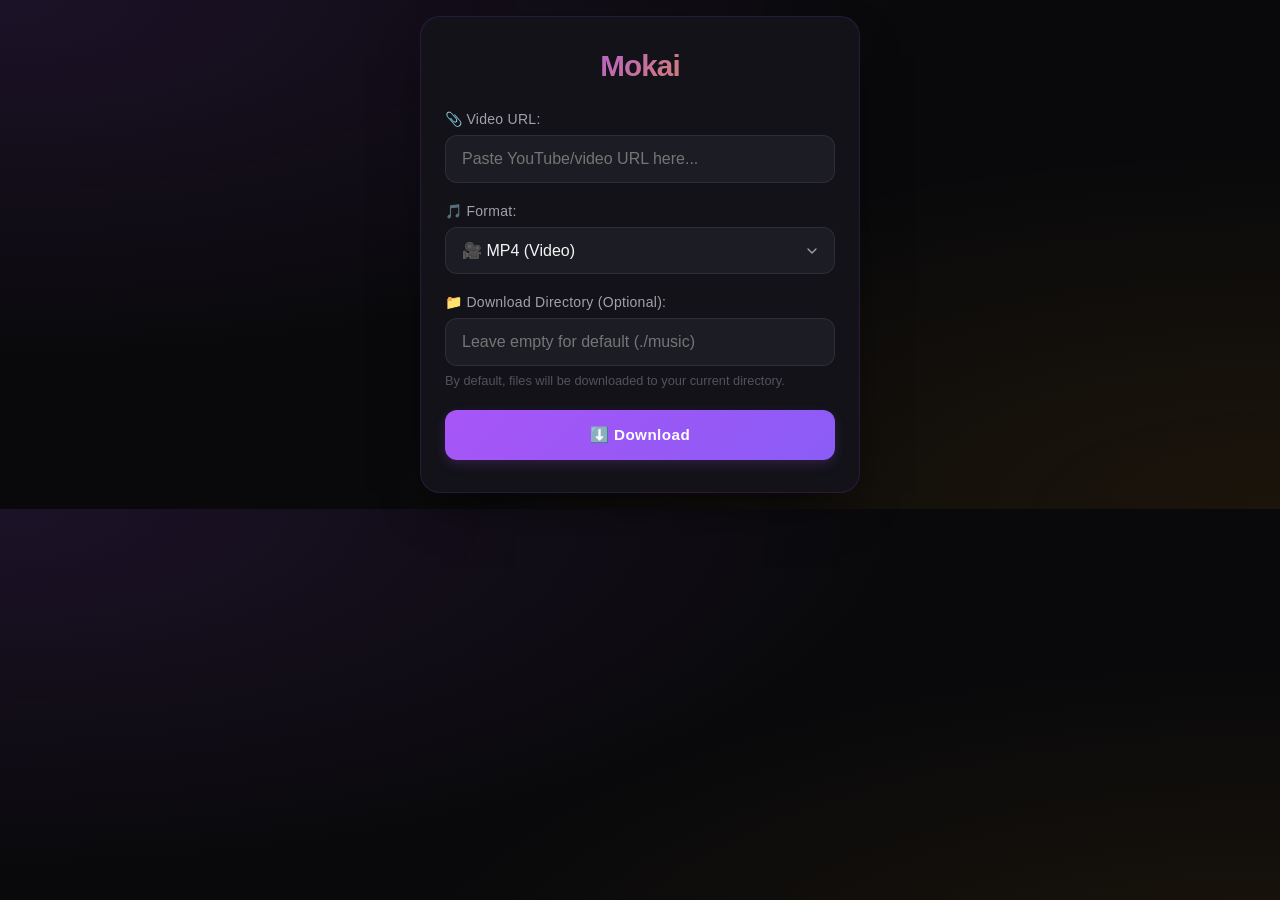
==== server/index.html @ e594b479 "Updates" ====
<!doctype html>
<html lang="en">
    <head>
        <meta charset="UTF-8" />
        <meta name="darkreader-lock" />
        <meta name="viewport" content="width=device-width, initial-scale=1.0" />
        <title>Mokai</title>
        <link rel="icon" href="/Mokai.png" />
        <link rel="stylesheet" href="style.css" />
    </head>
    <body>
        <div class="container">
            <h1>Mokai</h1>
            <form id="download-form">
                <div class="form-group">
                    <label for="url">📎 Video URL:</label>
                    <input
                        type="text"
                        id="url"
                        name="url"
                        placeholder="Paste YouTube/video URL here..."
                        required
                    />
                </div>
                <div class="form-group">
                    <label for="format">🎵 Format:</label>
                    <select id="format" name="format">
                        <option value="mp4">🎥 MP4 (Video)</option>
                        <option value="mp3">🎵 MP3 (Audio Only)</option>
                    </select>
                </div>
                <div class="form-group">
                    <label for="custom-path"
                        >📁 Download Directory (Optional):</label
                    >
                    <input
                        type="text"
                        id="custom-path"
                        name="custom-path"
                        placeholder="Leave empty for default (./music)"
                    />
                    <div class="path-hint">
                        By default, files will be downloaded to your current
                        directory.
                    </div>
                </div>
                <button type="submit" class="download-btn">⬇️ Download</button>
            </form>
        </div>

        <!-- Progress Modal Overlay Screen -->
        <div id="popup" class="modal-overlay hidden">
            <div id="popup-content" class="modal-card">
                <div class="loader"></div>
                <p id="progress-text">Starting download...</p>
                <div class="progress-container">
                    <progress id="progress-bar" value="0" max="100"></progress>
                </div>
                <div id="progress-details" class="progress-details"></div>
            </div>
        </div>

        <script>
            const downloadForm = document.getElementById("download-form");
            const popup = document.getElementById("popup");

            const progressBar = document.getElementById("progress-bar");
            const progressText = document.getElementById("progress-text");
            const progressDetails = document.getElementById("progress-details");
            const urlInput = document.getElementById("url");

            // Utility to handle modal toggle visibility states safely
            function toggleModal(modal, show) {
                if (show) {
                    modal.classList.remove("hidden");
                    modal.style.display = "flex";
                } else {
                    modal.style.display = "none";
                    modal.classList.add("hidden");
                }
            }

            // Active Downloader Pipeline
            downloadForm.addEventListener("submit", (e) => {
                e.preventDefault();

                const url = urlInput.value.trim();
                const format = document.getElementById("format").value;
                const customPath = document
                    .getElementById("custom-path")
                    .value.trim();
                const downloadId =
                    Math.random().toString(36).substr(2, 9) +
                    Date.now().toString(36);

                // Prepare interactive UI status elements
                toggleModal(popup, true);
                progressText.textContent = "Starting download...";
                progressText.className = "";
                progressBar.value = 0;
                progressDetails.textContent = "";

                // Dispatch Payload Execution Requests
                fetch("/download", {
                    method: "POST",
                    headers: { "Content-Type": "application/json" },
                    body: JSON.stringify({
                        url: url,
                        format: format,
                        download_id: downloadId,
                        custom_path: customPath || null,
                    }),
                }).catch((err) => {
                    console.error("Download request failed:", err);
                    progressText.textContent = "Failed to start download";
                    progressText.className = "error";
                    setTimeout(() => toggleModal(popup, false), 3000);
                });

                // Long-Polling Dynamic Progress Status Loop
                let finished = false;
                const interval = setInterval(() => {
                    fetch(`/progress?download_id=${downloadId}`)
                        .then((r) => r.json())
                        .then((data) => {
                            progressBar.value = data.progress || 0;

                            switch (data.status) {
                                case "starting":
                                    progressText.textContent =
                                        "Initializing...";
                                    break;
                                case "extracting":
                                    progressText.textContent =
                                        "Extracting video information...";
                                    break;
                                case "downloading":
                                    progressText.textContent =
                                        data.message || "Downloading...";
                                    progressDetails.textContent = `Progress: ${Math.round(data.progress)}%`;
                                    break;
                                case "downloading_multiple":
                                    progressText.textContent =
                                        data.message ||
                                        "Downloading playlist...";
                                    progressDetails.textContent =
                                        data.total_items > 1
                                            ? `Item ${data.current_item} of ${data.total_items} • ${Math.round(data.progress)}%`
                                            : `Progress: ${Math.round(data.progress)}%`;
                                    break;
                                case "finished":
                                    progressText.textContent =
                                        data.message ||
                                        "Download completed! ✅";
                                    progressText.className = "success";
                                    progressDetails.textContent =
                                        "100% Complete";

                                    if (!finished) {
                                        finished = true;
                                        clearInterval(interval);
                                        setTimeout(() => {
                                            toggleModal(popup, false);
                                            urlInput.value = "";
                                        }, 3000);
                                    }
                                    break;
                                case "error":
                                    progressText.textContent =
                                        "Error: " +
                                        (data.message ||
                                            "Unknown error occurred");
                                    progressText.className = "error";
                                    progressDetails.textContent = "";

                                    clearInterval(interval);
                                    setTimeout(
                                        () => toggleModal(popup, false),
                                        4000,
                                    );
                                    break;
                            }
                        })
                        .catch((err) => {
                            console.error("Progress check failed:", err);
                            if (!finished) {
                                progressText.textContent = "Connection error";
                                progressText.className = "error";
                                clearInterval(interval);
                                setTimeout(
                                    () => toggleModal(popup, false),
                                    3000,
                                );
                            }
                        });
                }, 500);
            });
        </script>
    </body>
</html>
---- server/style.css ----
/* ==========================================================================
   1. Reset & Ametrine Dark Core Variables
   ========================================================================== */
* {
    margin: 0;
    padding: 0;
    box-sizing: border-box;
    -webkit-font-smoothing: antialiased;
    -moz-osx-font-smoothing: grayscale;
}

:root {
    --bg-main: #09090b; /* Dark Obsidian Slate */
    --bg-card: #121218; /* Container background */
    --bg-input: #1c1c24; /* Sleek Dark inputs */

    --color-text-main: #f4f4f5; /* Off-white readable text */
    --color-text-muted: #a1a1aa; /* Secondary subtexts / labels */

    /* Ametrine Gemstone Palette (Purple, Violet & Citrine Amber) */
    --accent-purple: #a855f7; /* Primary Electric Purple */
    --accent-purple-glow: rgba(168, 85, 247, 0.25);
    --accent-amber: #f59e0b; /* Highlight Amber */
    --border-color: rgba(168, 85, 247, 0.15); /* Gemstone thin frame accent */

    --font-stack:
        "Inter", -apple-system, BlinkMacSystemFont, "Segoe UI", Roboto,
        Helvetica, Arial, sans-serif;
}

body {
    font-family: var(--font-stack);
    background-color: var(--bg-main);
    /* Soft ambient background radial canvas lighting mapping */
    background-image:
        radial-gradient(
            at 0% 0%,
            rgba(168, 85, 247, 0.12) 0px,
            transparent 50%
        ),
        radial-gradient(
            at 100% 100%,
            rgba(245, 158, 11, 0.08) 0px,
            transparent 50%
        );
    min-height: 100vh;
    min-height: -webkit-fill-available;
    display: flex;
    align-items: center;
    justify-content: center;
    padding: 16px;
    color: var(--color-text-main);
    overflow-x: hidden;
}

/* ==========================================================================
   2. Main Component Card Box
   ========================================================================== */
.container {
    background: var(--bg-card);
    border: 1px solid var(--border-color);
    border-radius: 20px;
    padding: 32px 24px;
    box-shadow: 0 20px 50px -20px rgba(0, 0, 0, 0.8);
    width: 100%;
    max-width: 440px;
    transition:
        transform 0.3s cubic-bezier(0.16, 1, 0.3, 1),
        border-color 0.3s ease,
        box-shadow 0.3s ease;
}

.container:hover {
    transform: translateY(-4px);
    border-color: rgba(168, 85, 247, 0.35);
    box-shadow: 0 30px 60px -20px rgba(168, 85, 247, 0.18);
}

/* Typography Gradient Headers */
h1 {
    text-align: center;
    margin-bottom: 28px;
    font-size: 1.85rem;
    font-weight: 800;
    letter-spacing: -0.03em;
    background: linear-gradient(
        135deg,
        var(--accent-purple) 20%,
        var(--accent-amber) 100%
    );
    -webkit-background-clip: text;
    -webkit-text-fill-color: transparent;
    background-clip: text;
}

/* ==========================================================================
   3. Form Styling Architecture
   ========================================================================== */
.form-group {
    margin-bottom: 20px;
}

label {
    display: block;
    margin-bottom: 8px;
    font-weight: 500;
    color: var(--color-text-muted);
    font-size: 0.875rem;
    letter-spacing: 0.02em;
}

input[type="text"],
select {
    width: 100%;
    padding: 14px 16px;
    border: 1px solid rgba(255, 255, 255, 0.08);
    border-radius: 12px;
    font-size: 1rem;
    color: var(--color-text-main);
    background-color: var(--bg-input);
    transition:
        border-color 0.2s ease,
        box-shadow 0.2s ease;
    appearance: none;
    -webkit-appearance: none;
}

select {
    background-image: url("data:image/svg+xml;utf8,<svg xmlns='http://www.w3.org/2000/svg' width='24' height='24' viewBox='0 0 24 24' fill='none' stroke='%23a1a1aa' stroke-width='2' stroke-linecap='round' stroke-linejoin='round'><polyline points='6 9 12 15 18 9'></polyline></svg>");
    background-repeat: no-repeat;
    background-position: right 14px center;
    background-size: 16px;
    padding-right: 40px;
}

input[type="text"]:focus,
select:focus {
    outline: none;
    border-color: var(--accent-purple);
    box-shadow: 0 0 0 3px var(--accent-purple-glow);
}

.path-hint {
    font-size: 0.8rem;
    color: #52525b;
    margin-top: 6px;
    line-height: 1.4;
}

/* Buttons */
.download-btn {
    width: 100%;
    padding: 16px;
    background: linear-gradient(135deg, var(--accent-purple), #8b5cf6);
    color: #ffffff;
    border: none;
    border-radius: 12px;
    font-size: 0.95rem;
    font-weight: 600;
    cursor: pointer;
    transition:
        transform 0.1s ease,
        filter 0.2s ease,
        box-shadow 0.2s ease;
    letter-spacing: 0.03em;
    box-shadow: 0 4px 12px rgba(168, 85, 247, 0.2);
}

.download-btn:hover {
    filter: brightness(1.1);
    box-shadow: 0 6px 20px rgba(168, 85, 247, 0.35);
}

.download-btn:active {
    transform: scale(0.98);
}

/* ==========================================================================
   4. Unified Screen Takeover Layout Overlays (Modals)
   ========================================================================== */
.modal-overlay {
    position: fixed;
    top: 0;
    left: 0;
    right: 0;
    bottom: 0;
    background: rgba(5, 5, 8, 0.85);
    backdrop-filter: blur(16px);
    -webkit-backdrop-filter: blur(16px);
    display: flex;
    align-items: center;
    justify-content: center;
    z-index: 1000;
    padding: 16px;
    animation: fadeIn 0.2s ease-out forwards;
}

/* FIXED: Hide modal elements properly by default on application startup */
.modal-overlay.hidden {
    display: none !important;
    opacity: 0;
    pointer-events: none;
}

/* Reusable structural cards for popups and download log screen over-take */
.modal-card {
    background: var(--bg-card);
    border: 1px solid var(--border-color);
    padding: 32px 24px;
    border-radius: 20px;
    max-width: 460px;
    width: 100%;
    box-shadow: 0 30px 70px -15px rgba(0, 0, 0, 0.9);
    animation: modalSlideIn 0.3s cubic-bezier(0.16, 1, 0.3, 1) forwards;
    position: relative;
    display: flex;
    flex-direction: column;
}

/* Header Alignment Inside Modals */
.modal-header {
    display: flex;
    align-items: center;
    justify-content: space-between;
    margin-bottom: 20px;
    border-bottom: 1px solid rgba(255, 255, 255, 0.06);
    padding-bottom: 14px;
}

.modal-header h2 {
    font-size: 1.25rem;
    font-weight: 700;
    letter-spacing: -0.02em;
    color: var(--color-text-main);
}

/* Floating Action Trigger Button Styling */
.floating-action-button {
    position: fixed;
    bottom: 24px;
    right: 24px;
    background: var(--bg-card);
    border: 1px solid var(--border-color);
    border-radius: 50%;
    width: 56px;
    height: 56px;
    display: flex;
    align-items: center;
    justify-content: center;
    font-size: 1.3rem;
    cursor: pointer;
    box-shadow: 0 8px 24px rgba(0, 0, 0, 0.5);
    transition: all 0.2s ease;
    z-index: 900;
}

.floating-action-button:hover {
    transform: scale(1.08);
    border-color: var(--accent-purple);
    box-shadow: 0 0 15px var(--accent-purple-glow);
}

/* Modal Close Button */
.close-btn {
    background: transparent;
    border: none;
    color: var(--color-text-muted);
    font-size: 1.1rem;
    cursor: pointer;
    padding: 4px;
    transition: color 0.2s ease;
}

.close-btn:hover {
    color: #f87171;
}

/* ==========================================================================
   5. Dynamic History Data View Element Lists
   ========================================================================== */
#history-list {
    list-style: none;
    max-height: 260px;
    overflow-y: auto;
    margin-bottom: 20px;
    padding-right: 4px;
}

/* Custom Scrollbar configuration matching ametrine specs */
#history-list::-webkit-scrollbar {
    width: 6px;
}
#history-list::-webkit-scrollbar-track {
    background: rgba(255, 255, 255, 0.02);
    border-radius: 10px;
}
#history-list::-webkit-scrollbar-thumb {
    background: rgba(255, 255, 255, 0.1);
    border-radius: 10px;
}
#history-list::-webkit-scrollbar-thumb:hover {
    background: var(--accent-purple);
}

#history-list li {
    display: flex;
    justify-content: space-between;
    align-items: center;
    padding: 12px;
    background: rgba(255, 255, 255, 0.03);
    border-radius: 8px;
    margin-bottom: 8px;
    font-size: 0.875rem;
    gap: 16px;
    border: 1px solid rgba(255, 255, 255, 0.02);
}

.history-url {
    white-space: nowrap;
    overflow: hidden;
    text-overflow: ellipsis;
    color: var(--color-text-main);
    text-align: left;
    flex-grow: 1;
}

/* Badges for active/finished log outputs */
.status-indicator {
    font-size: 0.75rem;
    font-weight: 600;
    padding: 4px 8px;
    border-radius: 6px;
    text-transform: uppercase;
    letter-spacing: 0.05em;
    flex-shrink: 0;
}
.status-indicator.processing {
    background: rgba(245, 158, 11, 0.15);
    color: var(--accent-amber);
}
.status-indicator.success {
    background: rgba(52, 211, 153, 0.15);
    color: #34d399;
}
.status-indicator.error {
    background: rgba(248, 113, 113, 0.15);
    color: #f87171;
}

.empty-history-msg {
    color: var(--color-text-muted);
    font-style: italic;
    justify-content: center !important;
    background: transparent !important;
    border: none !important;
}

.clear-history {
    width: 100%;
    padding: 12px;
    background: transparent;
    border: 1px solid rgba(248, 113, 113, 0.3);
    color: #f87171;
    font-weight: 600;
    font-size: 0.875rem;
    border-radius: 10px;
    cursor: pointer;
    transition: all 0.2s ease;
}

.clear-history:hover {
    background: rgba(248, 113, 113, 0.1);
    border-color: #f87171;
}

/* ==========================================================================
   6. Progress Bars & Loading Spinners
   ========================================================================== */
.loader {
    width: 44px;
    height: 44px;
    border: 3px solid rgba(255, 255, 255, 0.05);
    border-top: 3px solid var(--accent-purple);
    border-radius: 50%;
    animation: spin 0.75s linear infinite;
    margin: 0 auto 20px;
}

#progress-text {
    font-size: 1.05rem;
    margin-bottom: 16px;
    color: var(--color-text-main);
    font-weight: 600;
}

.progress-container {
    margin-bottom: 12px;
}

#progress-bar {
    width: 100%;
    height: 8px;
    border-radius: 9999px;
    appearance: none;
    background: rgba(255, 255, 255, 0.05);
    overflow: hidden;
}

#progress-bar::-webkit-progress-bar {
    background: rgba(255, 255, 255, 0.05);
}
#progress-bar::-webkit-progress-value {
    background: linear-gradient(
        90deg,
        var(--accent-purple),
        var(--accent-amber)
    );
    border-radius: 9999px;
}
#progress-bar::-moz-progress-bar {
    background: linear-gradient(
        90deg,
        var(--accent-purple),
        var(--accent-amber)
    );
    border-radius: 9999px;
}

.progress-details {
    font-size: 0.8rem;
    color: var(--color-text-muted);
    margin-top: 8px;
}

.error {
    color: #f87171;
    font-weight: 500;
}
.success {
    color: #34d399;
    font-weight: 500;
}

/* ==========================================================================
   7. Core Keyframes & Mobile Sheet Adaptations
   ========================================================================== */
@keyframes spin {
    0% {
        transform: rotate(0deg);
    }
    100% {
        transform: rotate(360deg);
    }
}
@keyframes fadeIn {
    from {
        opacity: 0;
    }
    to {
        opacity: 1;
    }
}
@keyframes modalSlideIn {
    from {
        transform: translateY(20px);
        opacity: 0;
    }
    to {
        transform: translateY(0);
        opacity: 1;
    }
}
@keyframes mobileSheetIn {
    from {
        transform: translateY(100%);
    }
    to {
        transform: translateY(0);
    }
}

/* Strict Responsive Layout Adaptations for Small Handheld Devices */
@media (max-width: 480px) {
    body {
        align-items: flex-end; /* Modern bottom-sheet docking layout placement */
        padding: 12px;
    }

    .container {
        padding: 24px 18px;
        border-radius: 18px;
        margin-bottom: 72px; /* Clears floating action triggers layout space */
    }

    /* Transform screen-takeover modals into native feel slide-up bottom sheets */
    .modal-overlay {
        align-items: flex-end;
        padding: 0;
    }

    .modal-card {
        border-radius: 24px 24px 0 0;
        border-bottom: none;
        border-left: none;
        border-right: none;
        padding: 28px 20px 40px 20px;
        animation: mobileSheetIn 0.3s cubic-bezier(0.16, 1, 0.3, 1) forwards;
    }

    h1 {
        font-size: 1.6rem;
        margin-bottom: 20px;
    }
    input[type="text"],
    select,
    .download-btn {
        padding: 14px;
        font-size: 0.95rem;
    }
    .floating-action-button {
        bottom: 16px;
        right: 16px;
        width: 50px;
        height: 50px;
        font-size: 1.15rem;
    }
}

@media (hover: none) {
    .container:hover {
        transform: none;
        box-shadow: 0 20px 50px -20px rgba(0, 0, 0, 0.8);
        border-color: var(--border-color);
    }
    .download-btn:hover {
        filter: none;
        box-shadow: 0 4px 12px rgba(168, 85, 247, 0.2);
    }
    .floating-action-button:hover {
        transform: none;
        box-shadow: 0 8px 24px rgba(0, 0, 0, 0.5);
        border-color: var(--border-color);
    }
}
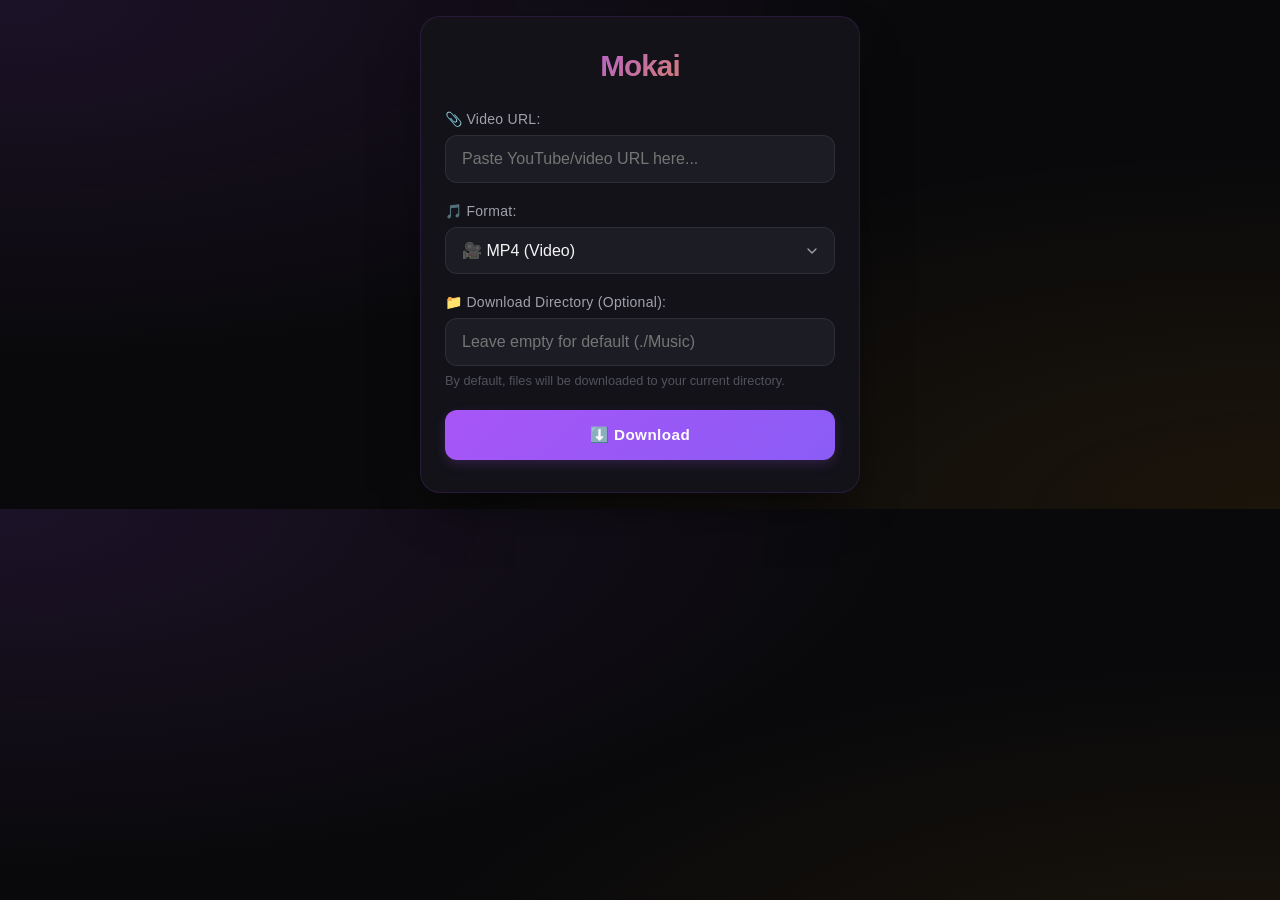
==== commit d83ff078: "Updates" ====
--- a/server/index.html
+++ b/server/index.html
@@ -37,7 +37,7 @@
                         type="text"
                         id="custom-path"
                         name="custom-path"
-                        placeholder="Leave empty for default (./music)"
+                        placeholder="Leave empty for default (./Music)"
                     />
                     <div class="path-hint">
                         By default, files will be downloaded to your current
